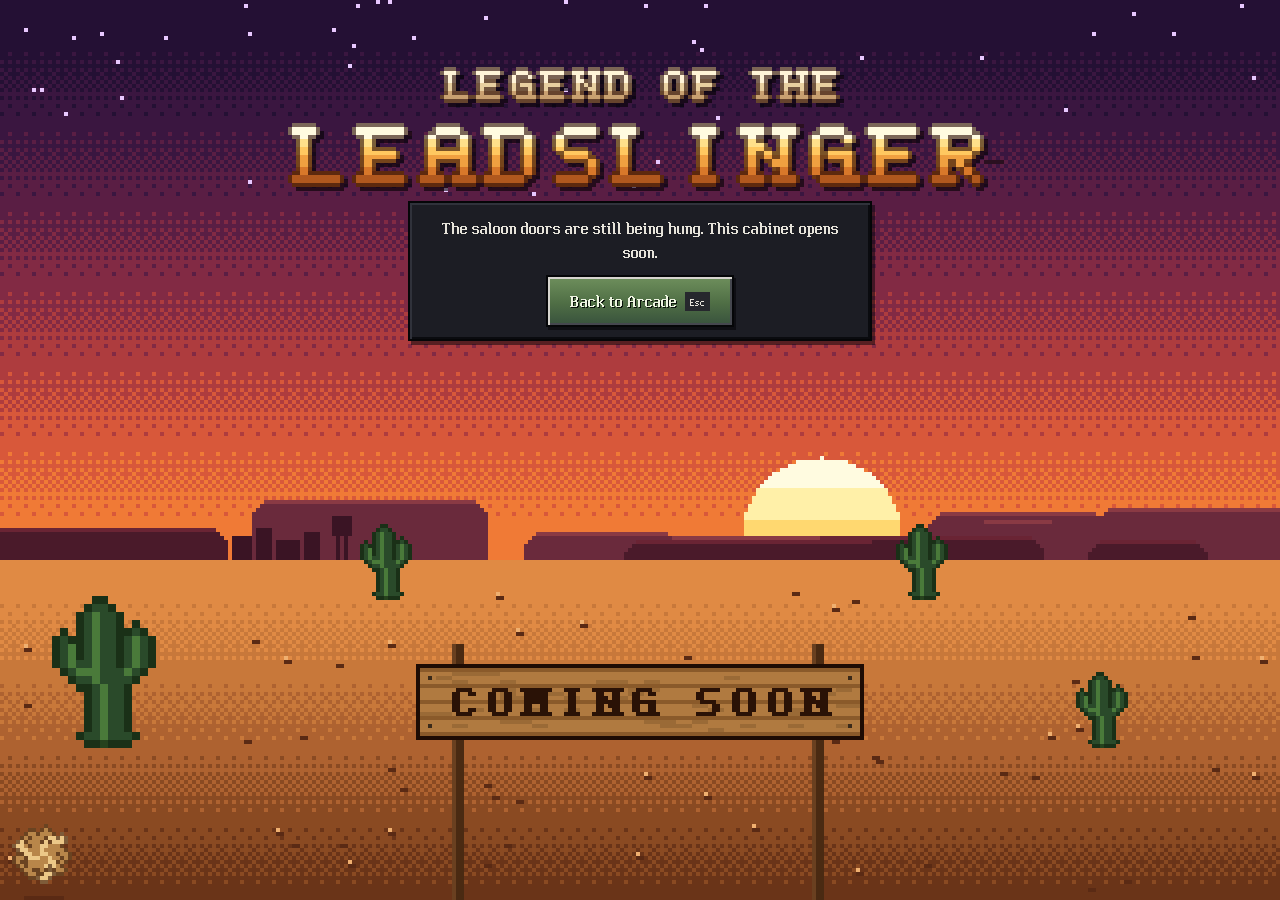
==== games/leadslinger/index.html @ f8a98b84 "Add files via upload" ====
<!doctype html>
<html lang="en"><head>
<meta charset="utf-8"><meta name="viewport" content="width=device-width,initial-scale=1,viewport-fit=cover">
<title>Legend of the LeadSlinger</title>
<link rel="stylesheet" href="../../shared/arcade.css">
<script src="../../shared/games.js"></script>
<script src="../../shared/profile.js"></script>
<script src="../../shared/pixel.js"></script>
<style>
/* ===== LEGEND OF THE LEADSLINGER: a "Coming soon" page for now. A desert at sundown drawn on one pixel canvas behind the
   page, the title in hand-built Western slab letters, and the way back to the Arcade. ===== */
html,body{height:100%}
body{position:relative;overflow:hidden;display:flex;flex-direction:column;align-items:center;justify-content:flex-start;background:#241034}
#sky{position:absolute;left:0;top:0;z-index:0}
.top{position:relative;z-index:1;display:flex;flex-direction:column;align-items:center;gap:12px;margin-top:clamp(18px,7vh,80px);padding:0 16px;text-align:center}
#title{display:block}
.note{width:min(460px,100%);text-align:center}
.note p{margin:0 0 12px}
</style>
</head><body>
<canvas id="sky" class="px" aria-hidden="true"></canvas>
<div class="top">
 <h1 class="sr-only">Legend of the LeadSlinger: coming soon</h1>
 <canvas id="title" class="px" aria-hidden="true"></canvas>
 <div class="note px-panel"><p>The saloon doors are still being hung. This cabinet opens soon.</p><a class="px-btn go" id="back" href="../../index.html">Back to Arcade <span class="px-k">Esc</span></a></div>
</div>
<script>
/* The game's own save, reserved: it will live under this key and never share the Arcade's or another game's.
   Nothing is written until there is something to keep. */
const KEY='leadslinger_v1';
function load(){try{return JSON.parse(localStorage.getItem(KEY))||null}catch(e){return null}}
function save(state){try{localStorage.setItem(KEY,JSON.stringify(state))}catch(e){}}
(()=>{'use strict';
const A=window.Arcade,R=document.documentElement,d=()=>devicePixelRatio||1,T0=performance.now();
// the shared settings: theme for the panel, reduced motion for the tumbleweed (opened on its own, the system's choice)
const RM=()=>{try{return A&&A.profile.exists()?A.settings.motionReduced():matchMedia('(prefers-reduced-motion: reduce)').matches}catch(e){return false}};
function look(){try{R.dataset.theme=A&&A.profile.exists()?A.settings.theme():'dark'}catch(e){}R.classList.toggle('rm',RM())}
look();try{A.onChange(look)}catch(e){}
const rect=(g,x,y,w,h,c)=>{g.fillStyle=c;g.fillRect(x,y,w,h)};let K=3,base=null,fr=null,fg=null,W=0,Hh=0,hz=0;
const SAG=Px.sprite(['....gg.....','...gGgg....','...gGgg....','...gGgg..g.','g..gGgg.gGg','gG.gGgg.gGg','gG.gGgg.gGg','gGggGgg.gGg','.gGGGgggGg.','..ggGgggg..','....gGgg...','....gGgg...','....gGgg...','....gGgg...','....gGgg...','....gGgg...','...ggGggg..'],{g:'#2a4a2a',G:'#4a7a3a'},'#10200c');
const WEED=[0,1,2,3].map(f=>{const[c,g]=Px.canvas(15,15);for(let a=0;a<9;a++){const an=a*.7+f*.4;for(let r=0;r<7;r+=.5){const x=7+Math.round(Math.cos(an+r*.9)*r),y=7+Math.round(Math.sin(an+r*.9)*r*.92);g.fillStyle=(a+Math.round(r))%3?'#b8864a':'#ecc888';g.fillRect(x,y,1,1)}}return Px.outline(c,'#3a1a08')});
function bake(){K=Math.max(1,Math.round(Math.min(innerHeight*d()/230,innerWidth*d()/200)));W=Math.ceil(innerWidth*d()/K);Hh=Math.ceil(innerHeight*d()/K);hz=Math.round(Hh*.62);
 const[c,g]=Px.canvas(W,Hh),SK=['#241034','#3a1640','#5a1e44','#822a44','#ae3c3e','#d8583a','#f07a36'];
 for(let y=0;y<hz;y++)for(let x=0;x<W;x++)rect(g,x,y,1,1,SK[Math.max(0,Math.min(6,Math.floor(y/hz*7+Px.dith(x,y)*.9)))]);
 for(let i=0;i<40;i++){const y=Math.floor(Math.pow(Px.hash(i,2),2)*hz*.35);rect(g,Math.floor(Px.hash(i,1)*W),y,1,1,'#e8c8ff')}
 // a low sun, banded at its foot, sinking behind the mesas
 const sx=Math.round(W*.64),sy=hz-6,sr=Math.max(14,Math.round(Hh*.09));for(let y=-sr;y<=sr;y++){if(y>sr*.15&&y%3!==0)continue;for(let x=-sr;x<=sr;x++){if(Math.hypot(x,y)>sr)continue;rect(g,sx+x,sy+y,1,1,y<-sr*.6?'#fffbe0':y<-sr*.2?'#fff0a8':y<sr*.2?'#ffd870':'#ffb850')}}
 const mesa=(x0,w,h,c,cap)=>{for(let x=0;x<w;x++){const e=Math.min(x,w-1-x),hh=e<3?Math.max(1,h-3+e):h;rect(g,x0+x,hz-hh,1,hh,c);if(cap&&e>=3)rect(g,x0+x,hz-hh,1,1,cap)}};
 for(let i=0;i<7;i++){const w=20+Math.floor(Px.hash(i,9)*50),x=Math.floor(Px.hash(i,8)*W)-10,h=6+Math.floor(Px.hash(i,7)*10);mesa(x,w,h,'#6a2a3c','#8a3a44')}
 for(let i=0;i<4;i++){const w=30+Math.floor(Px.hash(i,19)*40),x=Math.floor(Px.hash(i,18)*W)-10,h=4+Math.floor(Px.hash(i,17)*6);mesa(x,w,h,'#4a1a2a','#6a2434')}
 // a far-off town: false fronts and a water tower
 {const tx=Math.round(W*.18);[[0,5,6],[6,4,8],[11,6,5],[18,4,7]].forEach(([x,w,h])=>rect(g,tx+x,hz-h,w,h,'#3a1424'));rect(g,tx+25,hz-11,5,5,'#3a1424');rect(g,tx+26,hz-6,1,6,'#3a1424');rect(g,tx+28,hz-6,1,6,'#3a1424')}
 for(let y=hz;y<Hh;y++){const t=(y-hz)/(Hh-hz);for(let x=0;x<W;x++)rect(g,x,y,1,1,['#e08a44','#c8783a','#ae6230','#8a4a22','#6a3418'][Math.max(0,Math.min(4,Math.floor(t*4.6+Px.dith(x,y)*.9)))])}
 for(let i=0;i<Math.floor(W/6);i++){const x=Math.floor(Px.hash(i,31)*W),y=hz+3+Math.floor(Px.hash(i,32)*(Hh-hz-4));rect(g,x,y,2,1,'#5a2a14');if(Px.hash(i,33)>.6)rect(g,x,y-1,1,1,'#f0b070')}
 // saguaros, the near ones taller
 [[.08,1.6],[.86,1.3],[.3,.8],[.72,.7]].forEach(([fx,s])=>{const k=Math.max(1,Math.round(s*Hh/200)),w=SAG.width*k,h=SAG.height*k,x=Math.round(W*fx-w/2),y=hz+Math.round((Hh-hz)*(s>1?.55:.12))-h;g.drawImage(SAG,x,y,w,h)});
 // the sign: a weathered plank on a post, COMING SOON burned in
 {const t=Px.text('COMING SOON',{face:'slab',ramp:['#2a1206'],bold:true}),pw=t.width+14,ph=t.height+10,px=Math.round(W*.5-pw/2),py=hz+Math.round((Hh-hz)*.32);
  rect(g,px+pw-12,py-6,3,Hh,'#4a2a12');rect(g,px+pw-12,py-6,1,Hh,'#6a4020');rect(g,px+8,py-6,3,Hh,'#4a2a12');rect(g,px+8,py-6,1,Hh,'#6a4020');
  rect(g,px-1,py-1,pw+2,ph+2,'#1e0c04');for(let y=0;y<ph;y++)for(let x=0;x<pw;x++)rect(g,px+x,py+y,1,1,y%4===0?'#8a5a2a':Px.hash(x>>2,y)>.85?'#9a6a36':'#b07a40');
  [[2,2],[pw-3,2],[2,ph-3],[pw-3,ph-3]].forEach(([x,y])=>rect(g,px+x,py+y,1,1,'#3a2a1a'));g.drawImage(t,px+7,py+5)}
 base=c;[fr,fg]=Px.canvas(W,Hh)}
function draw(){if(!base)return;const t=RM()?0:(performance.now()-T0)/1000;fg.clearRect(0,0,W,Hh);fg.drawImage(base,0,0);
 // a tumbleweed rolling along the foreground, hopping over the ruts
 const y0=Hh-Math.round((Hh-hz)*.18),X=((t*14)%(W+40))-20,hop=Math.abs(Math.sin(t*2.4))*5,f=Math.floor(t*6)%4;rect(fg,Math.round(X)+3,y0+14,10,1,'#5a2a14');fg.drawImage(WEED[f],Math.round(X),Math.round(y0-hop));
 // two vultures wheeling high
 if(!RM())for(let i=0;i<2;i++){const a=t*.4+i*3,x=Math.round(W*.7+Math.cos(a)*30),y=Math.round(hz*.25+Math.sin(a)*8),w=Math.sin(t*3+i)>0;rect(fg,x-2,y+(w?-1:0),2,1,'#2a1020');rect(fg,x,y,1,1,'#2a1020');rect(fg,x+1,y+(w?-1:0),2,1,'#2a1020')}
 Px.show($sky,fr,K)}
const $sky=document.getElementById('sky');
function title(){const a=Px.text('LEGEND OF THE',{face:'slab',ramp:['#fff4d8','#e8d0a0','#c8a070'],ink:'#2a0c04',shadow:'#000000'}),b=Px.text('LEADSLINGER',{face:'slab',scale:2,ramp:['#fffbe0','#ffe08a','#ffc860','#f0a040','#d8782a','#b0581e'],ink:'#2a0c04',shadow:'#000000'});
 const[c,g]=Px.canvas(Math.max(a.width,b.width),a.height+b.height+3);g.drawImage(a,Math.round((c.width-a.width)/2),0);g.drawImage(b,Math.round((c.width-b.width)/2),a.height+3);
 const k=Math.max(1,Math.min(Math.floor((innerWidth-32)*d()/c.width),Math.round(4*d())));Px.show(document.getElementById('title'),c,k)}
function all(){bake();title();draw()}
all();addEventListener('resize',()=>{clearTimeout(all.t);all.t=setTimeout(all,80)});
let last=0;(function loop(ms){requestAnimationFrame(loop);if(RM()||ms-last<40)return;last=ms;draw()})(0);
// Esc, or a controller's B, goes back to the Arcade
addEventListener('keydown',e=>{if(e.key==='Escape')location.href='../../index.html'});
(function pad(){try{const p=[...(navigator.getGamepads?navigator.getGamepads():[])].find(Boolean);if(p&&p.buttons[1]&&p.buttons[1].pressed)return location.href='../../index.html'}catch(e){}requestAnimationFrame(pad)})();
})();
</script>
</body></html>
---- shared/arcade.css ----
/* =====================================================================================================================
   THE ARCADE: the shared look. Fonts, the palette (dark and light) and the stone-and-pixel UI every page builds from:
   buttons, panels, dialogs, switches, a slider and a text field. Pages add only their own art and layout.
   Fonts: Waystone and Waystone Small are DialBound's hand-built pixel faces (fonts/); Jacquard is its gilded title face.
   ===================================================================================================================== */
@import url('https://fonts.googleapis.com/css2?family=Jacquard+12&family=Jacquard+24&display=swap');
@font-face{font-family:'Waystone';src:url('fonts/waystone.ttf') format('truetype');font-display:block}
@font-face{font-family:'Waystone Small';src:url('fonts/waystone_small.ttf') format('truetype');font-display:block}

:root{--bg:#0c0a10;--ink:#e6e3da;--mute:#a9abb4;--gold:#f0c04a;--gold-d:#8a6420;--warn:#e0503a;
 --panel:#1c1d24;--panel-hi:#30323b;--panel-lo:#0a0b0f;--edge:#050608;--field:#101116;
 --btn-t:#15161a;--btn-a:#a1a1a0;--btn-b:#898989;--btn-c:#747579;--btn-hi:#d6d4ce;--btn-lo:#45474e;
 --on-a:#6e8f5c;--on-b:#4f6e45;--on-c:#38523d;--on-t:#eef5e2;
 --fs:21px;--fs-s:14px;color-scheme:dark}
html[data-theme=light]{--bg:#d8d2c4;--ink:#1d1b20;--mute:#4f4d55;--gold:#9a6a10;--gold-d:#6a4808;
 --panel:#c9c3b6;--panel-hi:#ece6d8;--panel-lo:#8f897d;--edge:#3a3630;--field:#ece6d8;color-scheme:light}
*{box-sizing:border-box}
html{background:var(--bg)}
body{margin:0;color:var(--ink);font:400 var(--fs)/1.15 'Waystone',monospace;-webkit-font-smoothing:none;font-synthesis:none}
button,input{font:inherit;color:inherit}
canvas.px,img.px{image-rendering:pixelated;image-rendering:crisp-edges}
.px-small{font-family:'Waystone Small','Waystone',monospace;font-size:var(--fs-s);line-height:1.25}
.px-mute{color:var(--mute)}
.sr-only{position:absolute!important;width:1px;height:1px;margin:-1px;overflow:hidden;clip:rect(0 0 0 0);white-space:nowrap}

/* a stone button: grey granite, lit from the top left, a hard dark rim; a chosen one turns moss green */
.px-btn{text-decoration:none;display:inline-flex;align-items:center;justify-content:center;gap:8px;min-height:40px;padding:4px 14px 3px;border:0;border-radius:0;cursor:pointer;
 color:var(--btn-t);text-shadow:1px 1px 0 rgba(214,212,206,.6);background:linear-gradient(180deg,var(--btn-a),var(--btn-b) 55%,var(--btn-c));
 box-shadow:inset 2px 2px 0 var(--btn-hi),inset -2px -2px 0 var(--btn-lo),0 0 0 2px var(--edge),2px 3px 0 2px rgba(2,3,6,.55)}
.px-btn:hover{filter:brightness(1.08)}
.px-btn:active{transform:translate(1px,1px);box-shadow:inset 2px 2px 0 var(--btn-lo),inset -2px -2px 0 var(--btn-hi),0 0 0 2px var(--edge)}
.px-btn.on,.px-btn.go{color:var(--on-t);text-shadow:1px 1px 0 #0b140c;background:linear-gradient(180deg,var(--on-a),var(--on-b) 55%,var(--on-c))}
.px-btn.go{min-height:48px;padding-left:22px;padding-right:22px}
.px-btn:disabled{cursor:default;filter:grayscale(.6) brightness(.8);transform:none}
.px-btn .px-k{font-family:'Waystone Small','Waystone',monospace;font-size:var(--fs-s);padding:2px 5px 1px;color:#e6e3da;background:#26282d;text-shadow:none}
:focus-visible{outline:3px solid var(--gold);outline-offset:3px}

/* a slab: a dark (or, in the light theme, pale) stone panel with a bevelled rim */
.px-panel{position:relative;padding:14px 16px;background:var(--panel);
 box-shadow:inset 2px 2px 0 var(--panel-hi),inset -2px -2px 0 var(--panel-lo),0 0 0 2px var(--edge),3px 4px 0 2px rgba(2,3,6,.5)}
.px-h{margin:0 0 8px;font-size:var(--fs);font-weight:400;color:var(--gold);text-shadow:1px 1px 0 #000;letter-spacing:1px;text-transform:uppercase}
html[data-theme=light] .px-h{text-shadow:none}

/* dialogs: a dimmed hall behind a slab */
.px-dialog{position:fixed;inset:0;z-index:50;display:flex;align-items:center;justify-content:center;padding:16px;background:rgba(5,4,10,.62)}
.px-dialog[hidden]{display:none}
.px-dialog .px-panel{width:min(460px,100%);max-height:calc(100vh - 32px);overflow:auto}
.px-row{display:grid;grid-template-columns:minmax(0,1fr) auto;align-items:center;gap:8px 14px;padding:9px 0;border-top:1px solid var(--panel-hi)}
.px-row:first-of-type{border-top:0}
.px-actions{display:flex;flex-wrap:wrap;gap:10px;justify-content:flex-end;margin-top:14px}

/* a segmented switch (On/Off, or three choices) */
.px-seg{display:inline-flex;gap:6px}
.px-seg .px-btn{min-height:36px;padding:3px 10px 2px;font-size:var(--fs-s);font-family:'Waystone Small','Waystone',monospace}
/* a slider: a carved groove and a stone thumb */
.px-range{-webkit-appearance:none;appearance:none;width:160px;height:24px;background:transparent;cursor:pointer}
.px-range::-webkit-slider-runnable-track{height:8px;background:var(--field);box-shadow:inset 2px 2px 0 var(--edge),inset -1px -1px 0 var(--panel-hi)}
.px-range::-moz-range-track{height:8px;background:var(--field);box-shadow:inset 2px 2px 0 var(--edge),inset -1px -1px 0 var(--panel-hi)}
.px-range::-webkit-slider-thumb{-webkit-appearance:none;width:16px;height:22px;margin-top:-7px;background:linear-gradient(180deg,var(--btn-a),var(--btn-c));box-shadow:inset 2px 2px 0 var(--btn-hi),inset -2px -2px 0 var(--btn-lo),0 0 0 2px var(--edge)}
.px-range::-moz-range-thumb{width:16px;height:22px;border:0;border-radius:0;background:linear-gradient(180deg,var(--btn-a),var(--btn-c));box-shadow:inset 2px 2px 0 var(--btn-hi),inset -2px -2px 0 var(--btn-lo),0 0 0 2px var(--edge)}
/* a text field carved into the stone */
.px-input{width:100%;min-height:40px;padding:6px 10px 4px;border:0;border-radius:0;background:var(--field);color:var(--ink);box-shadow:inset 2px 2px 0 var(--edge),inset -2px -2px 0 var(--panel-hi)}

/* reduced motion (the shared setting, or the system's): nothing slides, fades or blinks */
html.rm *,html.rm *::before,html.rm *::after{animation:none!important;transition:none!important}
@media (max-width:560px){:root{--fs:19px}.px-row{grid-template-columns:minmax(0,1fr)}.px-seg{flex-wrap:wrap}}
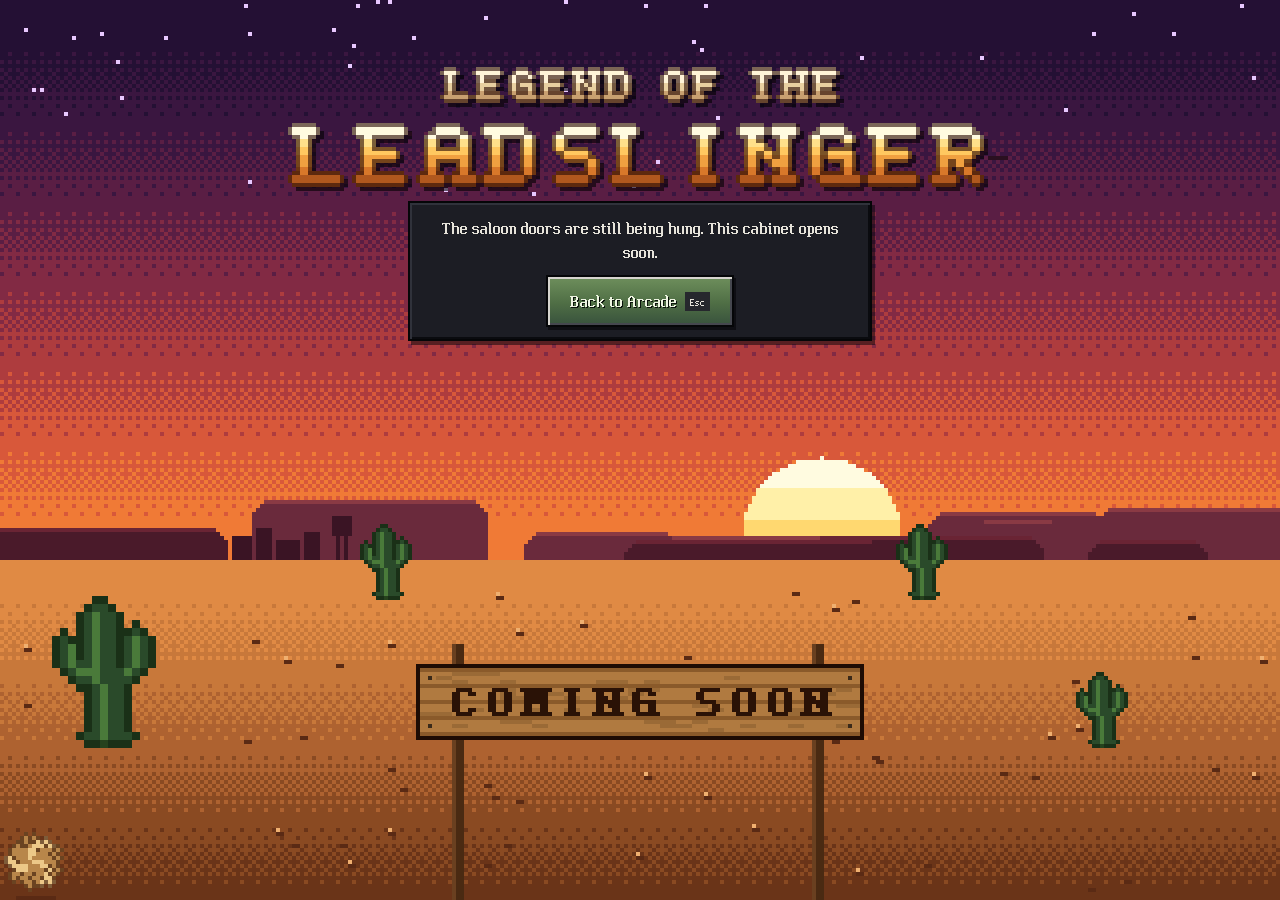
==== commit 0e264a40: "Add files via upload" ====
--- a/games/leadslinger/index.html
+++ b/games/leadslinger/index.html
@@ -72,7 +72,7 @@
  const k=Math.max(1,Math.min(Math.floor((innerWidth-32)*d()/c.width),Math.round(4*d())));Px.show(document.getElementById('title'),c,k)}
 function all(){bake();title();draw()}
 all();addEventListener('resize',()=>{clearTimeout(all.t);all.t=setTimeout(all,80)});
-let last=0;(function loop(ms){requestAnimationFrame(loop);if(RM()||ms-last<40)return;last=ms;draw()})(0);
+let last=0;(function loop(ms){requestAnimationFrame(loop);if(RM()||ms-last<80)return;last=ms;draw()})(0);
 // Esc, or a controller's B, goes back to the Arcade
 addEventListener('keydown',e=>{if(e.key==='Escape')location.href='../../index.html'});
 (function pad(){try{const p=[...(navigator.getGamepads?navigator.getGamepads():[])].find(Boolean);if(p&&p.buttons[1]&&p.buttons[1].pressed)return location.href='../../index.html'}catch(e){}requestAnimationFrame(pad)})();
